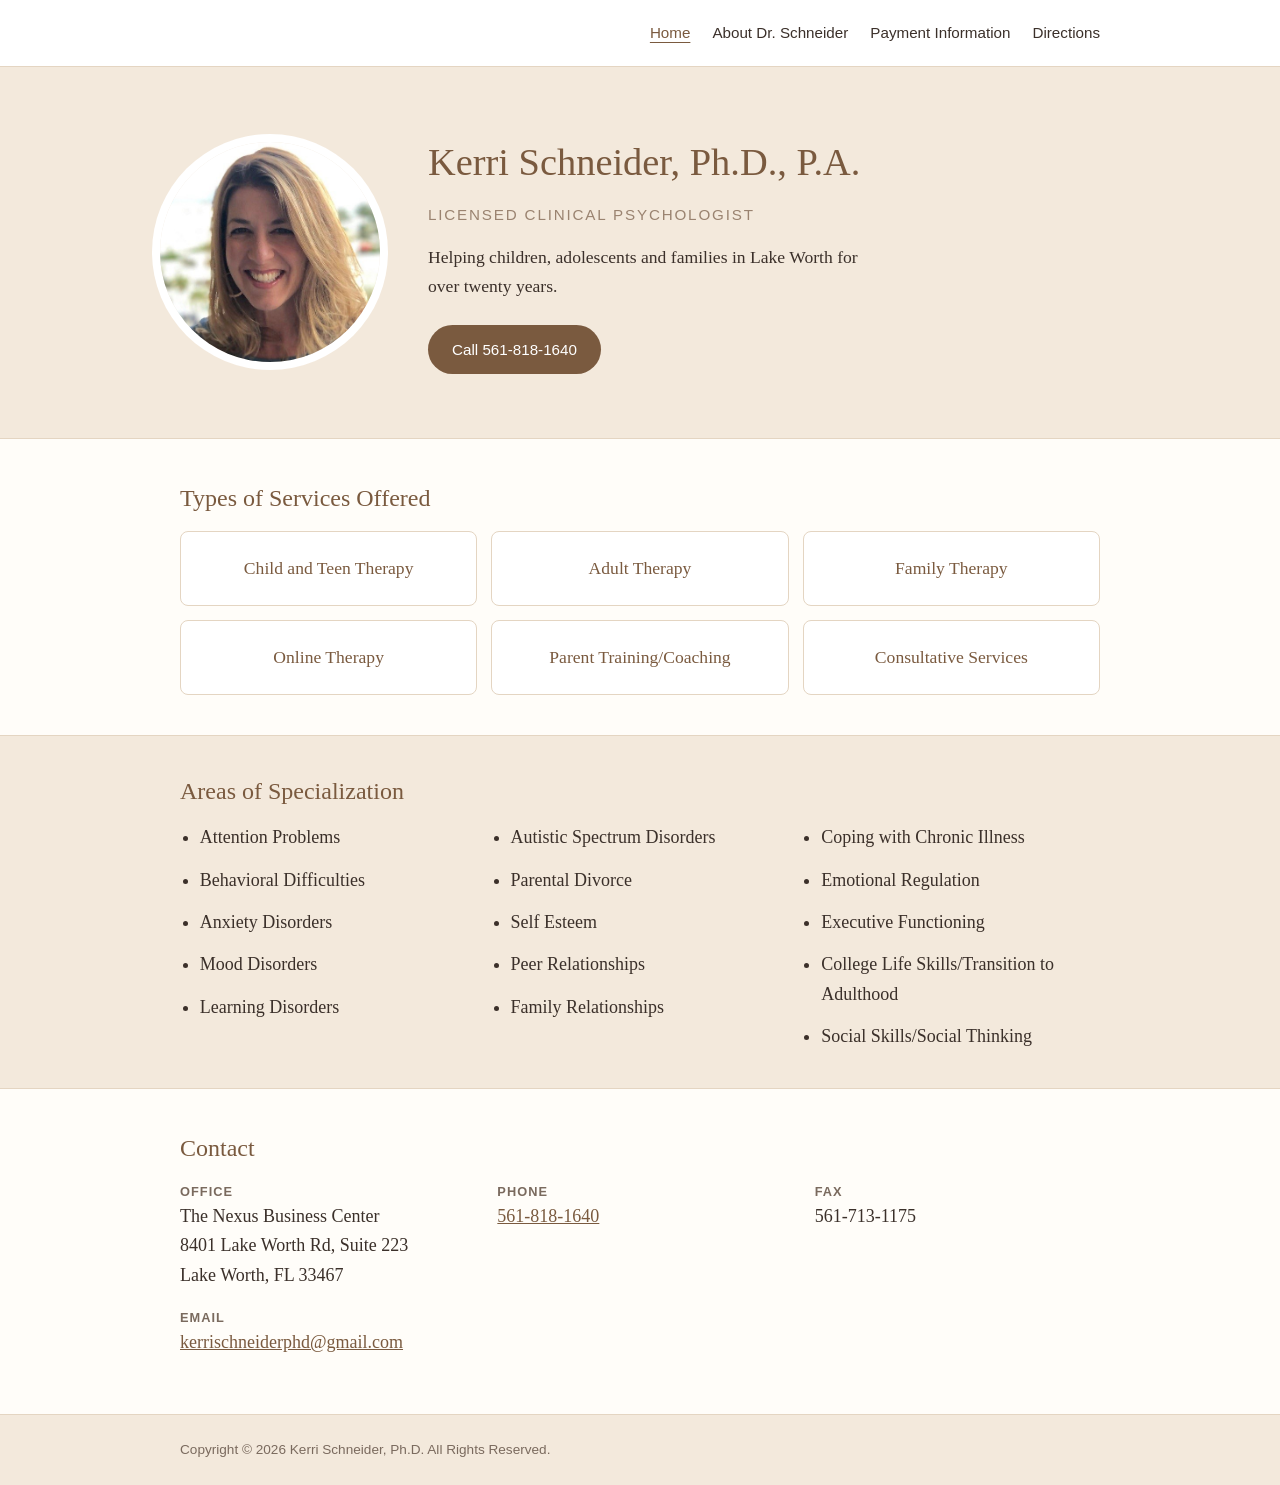
==== index.html @ f17fb15c "Home page: services tiles and specializations band Co-Authored-By: Claude Opus 5.5 (1M context) <nor" ====
<!doctype html>
<html lang="en">
<head>
<meta charset="utf-8">
<meta name="viewport" content="width=device-width, initial-scale=1">
<title>Kerri Schneider, Ph.D., P.A.</title>
<meta name="description" content="Kerri Schneider, Ph.D., P.A., licensed clinical psychologist in Lake Worth, FL, offering therapy, consultation and psychological evaluations for children, adolescents and families.">
<meta name="theme-color" content="#7a5a3f">
<link rel="stylesheet" href="style.css?v=4">
</head>
<body>
<header class="site"><div class="wrap">
<nav aria-label="Main"><ul><li><a href="" aria-current=page>Home</a></li><li><a href="about-dr-schneider/">About Dr. Schneider</a></li><li><a href="payment-information/">Payment Information</a></li><li><a href="directions/">Directions</a></li></ul></nav>
</div></header>

<section class="hero"><div class="in"><img src="images/kerri-schneider.jpg" alt="Dr. Kerri Schneider"><div><h1>Kerri Schneider, Ph.D., P.A.</h1><p class="tag">Licensed Clinical Psychologist</p><p class="sub">Helping children, adolescents and families in Lake Worth for over twenty years.</p><a class="cta" href="tel:+15618181640">Call 561-818-1640</a></div></div></section>
<main><div class="wrap">
<h2>Types of Services Offered</h2>
<ul class="svc-row"><li>Child and Teen Therapy</li><li>Adult Therapy</li><li>Family Therapy</li><li>Online Therapy</li><li>Parent Training/Coaching</li><li>Consultative Services</li></ul>
</div><section class="band"><div class="wrap"><h2>Areas of Specialization</h2><ul class="spec3"><li>Attention Problems</li><li>Behavioral Difficulties</li><li>Anxiety Disorders</li><li>Mood Disorders</li><li>Learning Disorders</li><li>Autistic Spectrum Disorders</li><li>Parental Divorce</li><li>Self Esteem</li><li>Peer Relationships</li><li>Family Relationships</li><li>Coping with Chronic Illness</li><li>Emotional Regulation</li><li>Executive Functioning</li><li>College Life Skills/Transition to Adulthood</li><li>Social Skills/Social Thinking</li></ul></div></section><div class="wrap">
<h2>Contact</h2>
<ul class="contact">
<li><strong>Office</strong>The Nexus Business Center<br>8401 Lake Worth Rd, Suite 223<br>Lake Worth, FL 33467</li>
<li><strong>Phone</strong><a href="tel:+15618181640">561-818-1640</a></li>
<li><strong>Fax</strong>561-713-1175</li>
<li><strong>Email</strong><a href="mailto:kerrischneiderphd@gmail.com">kerrischneiderphd@gmail.com</a></li>
</ul>
</div></main>
<footer><div class="wrap">Copyright &copy; <span id="y">2026</span> Kerri Schneider, Ph.D. All Rights Reserved.</div></footer>
<script>document.getElementById("y").textContent=new Date().getFullYear()</script>
</body>
</html>
---- style.css ----
:root{--blue:#7a5a3f;--blue-dark:#5e4430;--ink:#3b302a;--muted:#7a6a5e;--bg:#fffdf9;--soft:#f3e9dc;--line:#e4d5c2}
*{box-sizing:border-box}
html{-webkit-text-size-adjust:100%}
body{margin:0;font-family:Georgia,"Times New Roman",serif;color:var(--ink);background:var(--bg);line-height:1.65;font-size:18px}
a{color:var(--blue)}
a:hover{color:var(--blue-dark)}
.wrap{max-width:960px;margin:0 auto;padding:0 20px}
header.site{border-bottom:1px solid var(--line);background:#fff}
header.site .wrap{display:flex;flex-wrap:wrap;align-items:center;justify-content:space-between;gap:12px;padding-top:18px;padding-bottom:18px}
.brand{font-size:1.35rem;font-weight:bold;color:var(--blue);text-decoration:none}
nav{margin-left:auto}
nav ul{list-style:none;margin:0;padding:0;display:flex;flex-wrap:wrap;gap:4px 22px}
nav a{font-family:Helvetica,Arial,sans-serif;font-size:.95rem;text-decoration:none;color:var(--ink)}
nav a[aria-current=page],nav a:hover{color:var(--blue);text-decoration:underline;text-underline-offset:4px}
.hero{background:var(--soft);color:var(--ink);padding:64px 20px;border-bottom:1px solid var(--line)}
.hero .in{max-width:960px;margin:0 auto;display:flex;align-items:center;gap:48px}
.hero img{width:220px;height:220px;flex:none;border-radius:50%;object-fit:cover;box-shadow:0 0 0 8px #fff}
.hero h1{margin:0 0 8px;font-size:2.4rem;font-weight:normal;color:var(--blue)}
.hero .tag{margin:0;font-family:Helvetica,Arial,sans-serif;letter-spacing:.12em;text-transform:uppercase;font-size:.95rem;color:#9a8370}
.hero .sub{font-size:1.1rem;margin:16px 0 24px;max-width:460px}
.cta{display:inline-block;background:var(--blue);color:#fff;text-decoration:none;padding:12px 24px;border-radius:999px;font-family:Helvetica,Arial,sans-serif;font-size:.95rem}
.cta:hover{background:var(--blue-dark);color:#fff}
.page-title{background:var(--soft);border-bottom:1px solid var(--line);padding:40px 0}
.page-title h1{margin:0;font-weight:normal;font-size:2rem;color:var(--blue)}
main{padding:40px 0 56px}
h2{color:var(--blue);font-weight:normal;font-size:1.5rem;margin:2em 0 .5em}
h2:first-child{margin-top:0}
.cards{display:grid;grid-template-columns:repeat(auto-fit,minmax(260px,1fr));gap:24px}
.card{background:var(--soft);border:1px solid var(--line);border-radius:8px;padding:24px}
.card h3{margin-top:0;color:var(--blue);font-weight:normal;font-size:1.25rem}
.contact{display:grid;grid-template-columns:repeat(auto-fit,minmax(220px,1fr));gap:16px 32px;margin:0;padding:0;list-style:none}
.contact strong{display:block;font-family:Helvetica,Arial,sans-serif;font-size:.8rem;letter-spacing:.08em;text-transform:uppercase;color:var(--muted)}
.about{display:flex;flex-wrap:wrap;gap:32px;align-items:flex-start}
.about img{width:260px;max-width:100%;border-radius:8px}
.about .text{flex:1 1 320px}
.resources ul{padding-left:1.2em}
.resources li{margin:.4em 0}
.resources li span{display:block;font-size:.9rem;word-break:break-word}
.btn{display:inline-block;background:var(--blue);color:#fff;text-decoration:none;padding:10px 20px;border-radius:6px;font-family:Helvetica,Arial,sans-serif;font-size:.95rem}
.btn:hover{background:var(--blue-dark);color:#fff}
.map{width:100%;height:340px;border:0;border-radius:8px;margin-top:24px}
footer{border-top:1px solid var(--line);background:var(--soft);font-family:Helvetica,Arial,sans-serif;font-size:.85rem;color:var(--muted);padding:24px 0}
@media (max-width:600px){body{font-size:17px}.hero{padding:44px 16px}.hero .in{flex-direction:column;text-align:center;gap:24px}.hero img{width:170px;height:170px}.hero h1{font-size:1.9rem}.wrap{padding:0 16px}}

.svc-row{list-style:none;padding:0;margin:0;display:grid;grid-template-columns:repeat(3,1fr);gap:14px}
.svc-row li{display:flex;align-items:center;justify-content:center;text-align:center;border:1px solid var(--line);border-radius:8px;padding:22px 12px;font-size:1.1rem;color:var(--blue);background:#fff}
.band{background:var(--soft);border-top:1px solid var(--line);border-bottom:1px solid var(--line);padding:36px 0;margin:40px 0}
.band h2{margin-top:0}
.spec3{columns:3;column-gap:32px;margin:0;padding-left:1.1em}.spec3 li{margin:0 0 .7em;break-inside:avoid}
@media(max-width:760px){.svc-row{grid-template-columns:1fr 1fr}.spec3{columns:1}}
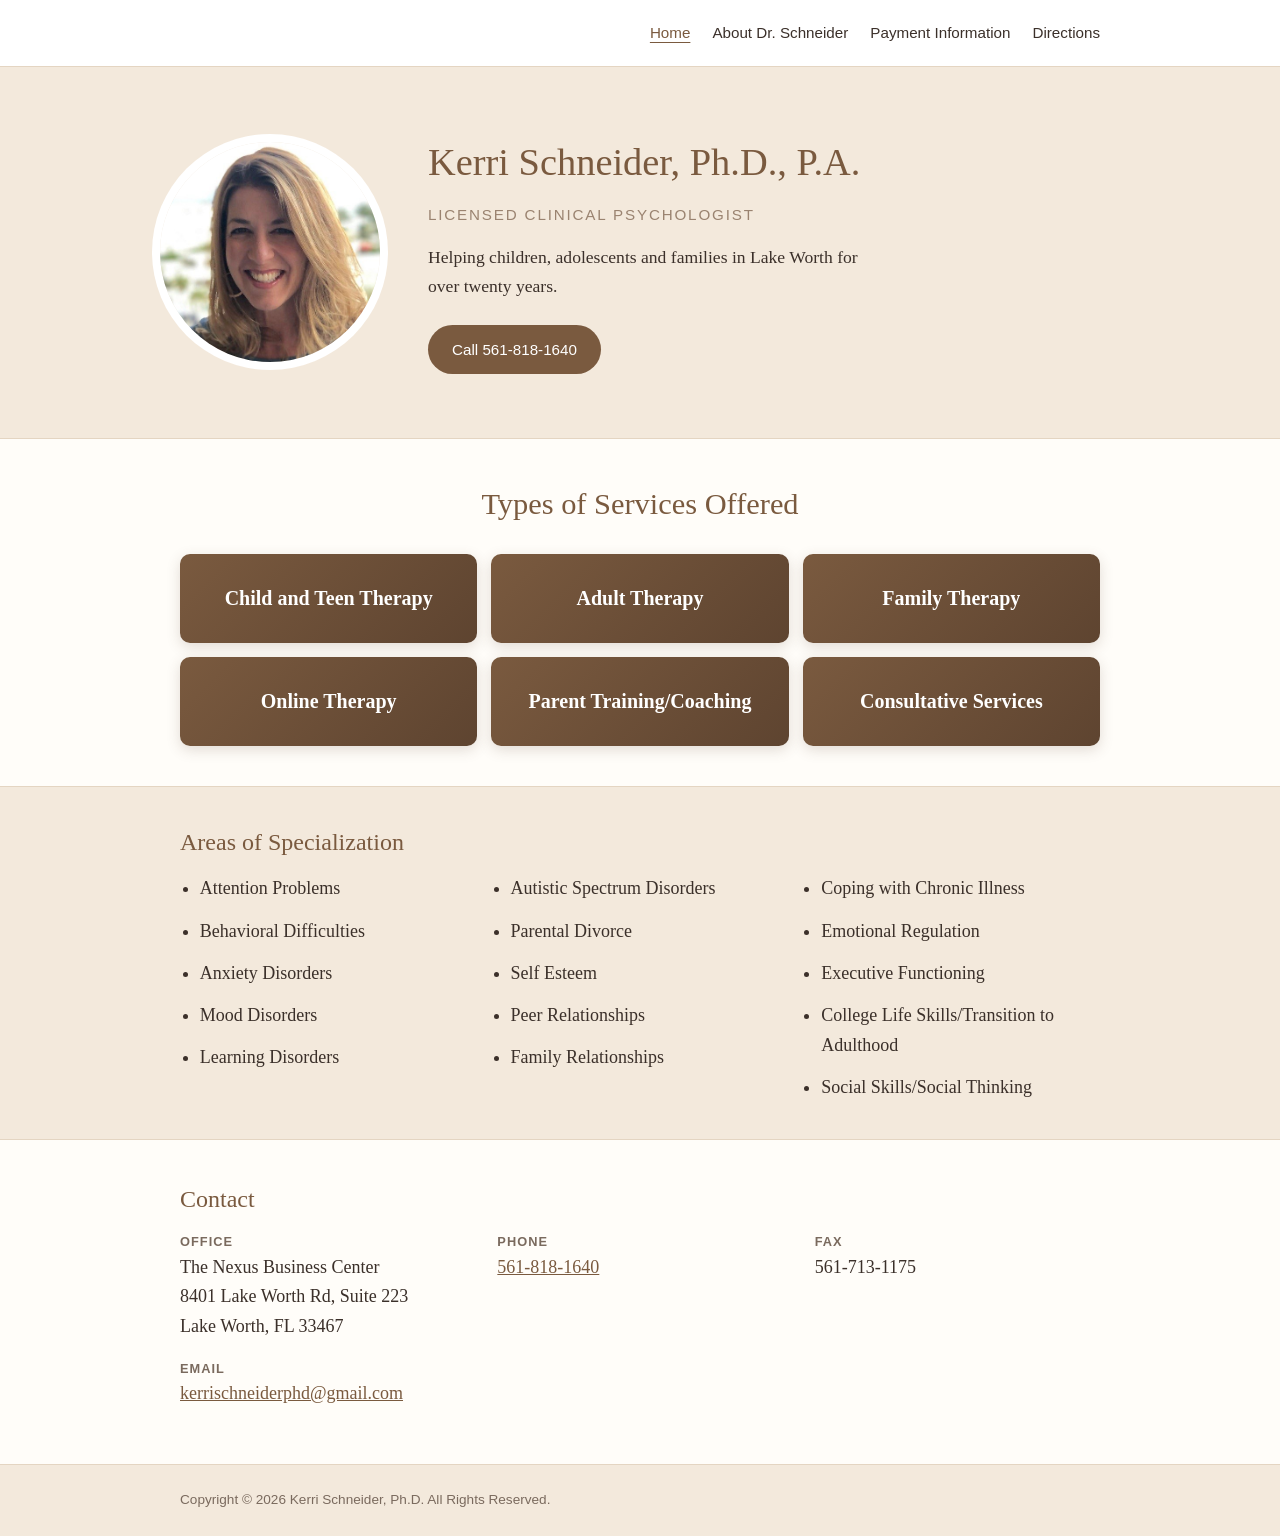
==== commit c07714b9: "Emphasize Types of Services tiles Co-Authored-By: Claude Opus 5.5 (1M context) <noreply@anthropic.co" ====
--- a/index.html
+++ b/index.html
@@ -6,7 +6,7 @@
 <title>Kerri Schneider, Ph.D., P.A.</title>
 <meta name="description" content="Kerri Schneider, Ph.D., P.A., licensed clinical psychologist in Lake Worth, FL, offering therapy, consultation and psychological evaluations for children, adolescents and families.">
 <meta name="theme-color" content="#7a5a3f">
-<link rel="stylesheet" href="style.css?v=4">
+<link rel="stylesheet" href="style.css?v=5">
 </head>
 <body>
 <header class="site"><div class="wrap">
@@ -15,7 +15,7 @@
 
 <section class="hero"><div class="in"><img src="images/kerri-schneider.jpg" alt="Dr. Kerri Schneider"><div><h1>Kerri Schneider, Ph.D., P.A.</h1><p class="tag">Licensed Clinical Psychologist</p><p class="sub">Helping children, adolescents and families in Lake Worth for over twenty years.</p><a class="cta" href="tel:+15618181640">Call 561-818-1640</a></div></div></section>
 <main><div class="wrap">
-<h2>Types of Services Offered</h2>
+<h2 class="svc-head">Types of Services Offered</h2>
 <ul class="svc-row"><li>Child and Teen Therapy</li><li>Adult Therapy</li><li>Family Therapy</li><li>Online Therapy</li><li>Parent Training/Coaching</li><li>Consultative Services</li></ul>
 </div><section class="band"><div class="wrap"><h2>Areas of Specialization</h2><ul class="spec3"><li>Attention Problems</li><li>Behavioral Difficulties</li><li>Anxiety Disorders</li><li>Mood Disorders</li><li>Learning Disorders</li><li>Autistic Spectrum Disorders</li><li>Parental Divorce</li><li>Self Esteem</li><li>Peer Relationships</li><li>Family Relationships</li><li>Coping with Chronic Illness</li><li>Emotional Regulation</li><li>Executive Functioning</li><li>College Life Skills/Transition to Adulthood</li><li>Social Skills/Social Thinking</li></ul></div></section><div class="wrap">
 <h2>Contact</h2>
--- a/style.css
+++ b/style.css
@@ -43,7 +43,8 @@
 @media (max-width:600px){body{font-size:17px}.hero{padding:44px 16px}.hero .in{flex-direction:column;text-align:center;gap:24px}.hero img{width:170px;height:170px}.hero h1{font-size:1.9rem}.wrap{padding:0 16px}}
 
 .svc-row{list-style:none;padding:0;margin:0;display:grid;grid-template-columns:repeat(3,1fr);gap:14px}
-.svc-row li{display:flex;align-items:center;justify-content:center;text-align:center;border:1px solid var(--line);border-radius:8px;padding:22px 12px;font-size:1.1rem;color:var(--blue);background:#fff}
+.svc-row li{display:flex;align-items:center;justify-content:center;text-align:center;border-radius:10px;padding:28px 14px;font-size:1.25rem;font-weight:bold;color:#fff;background:linear-gradient(135deg,var(--blue),var(--blue-dark));box-shadow:0 4px 14px rgba(94,68,48,.18)}
+.svc-head{font-size:1.9rem!important;text-align:center;margin-bottom:.8em!important}
 .band{background:var(--soft);border-top:1px solid var(--line);border-bottom:1px solid var(--line);padding:36px 0;margin:40px 0}
 .band h2{margin-top:0}
 .spec3{columns:3;column-gap:32px;margin:0;padding-left:1.1em}.spec3 li{margin:0 0 .7em;break-inside:avoid}
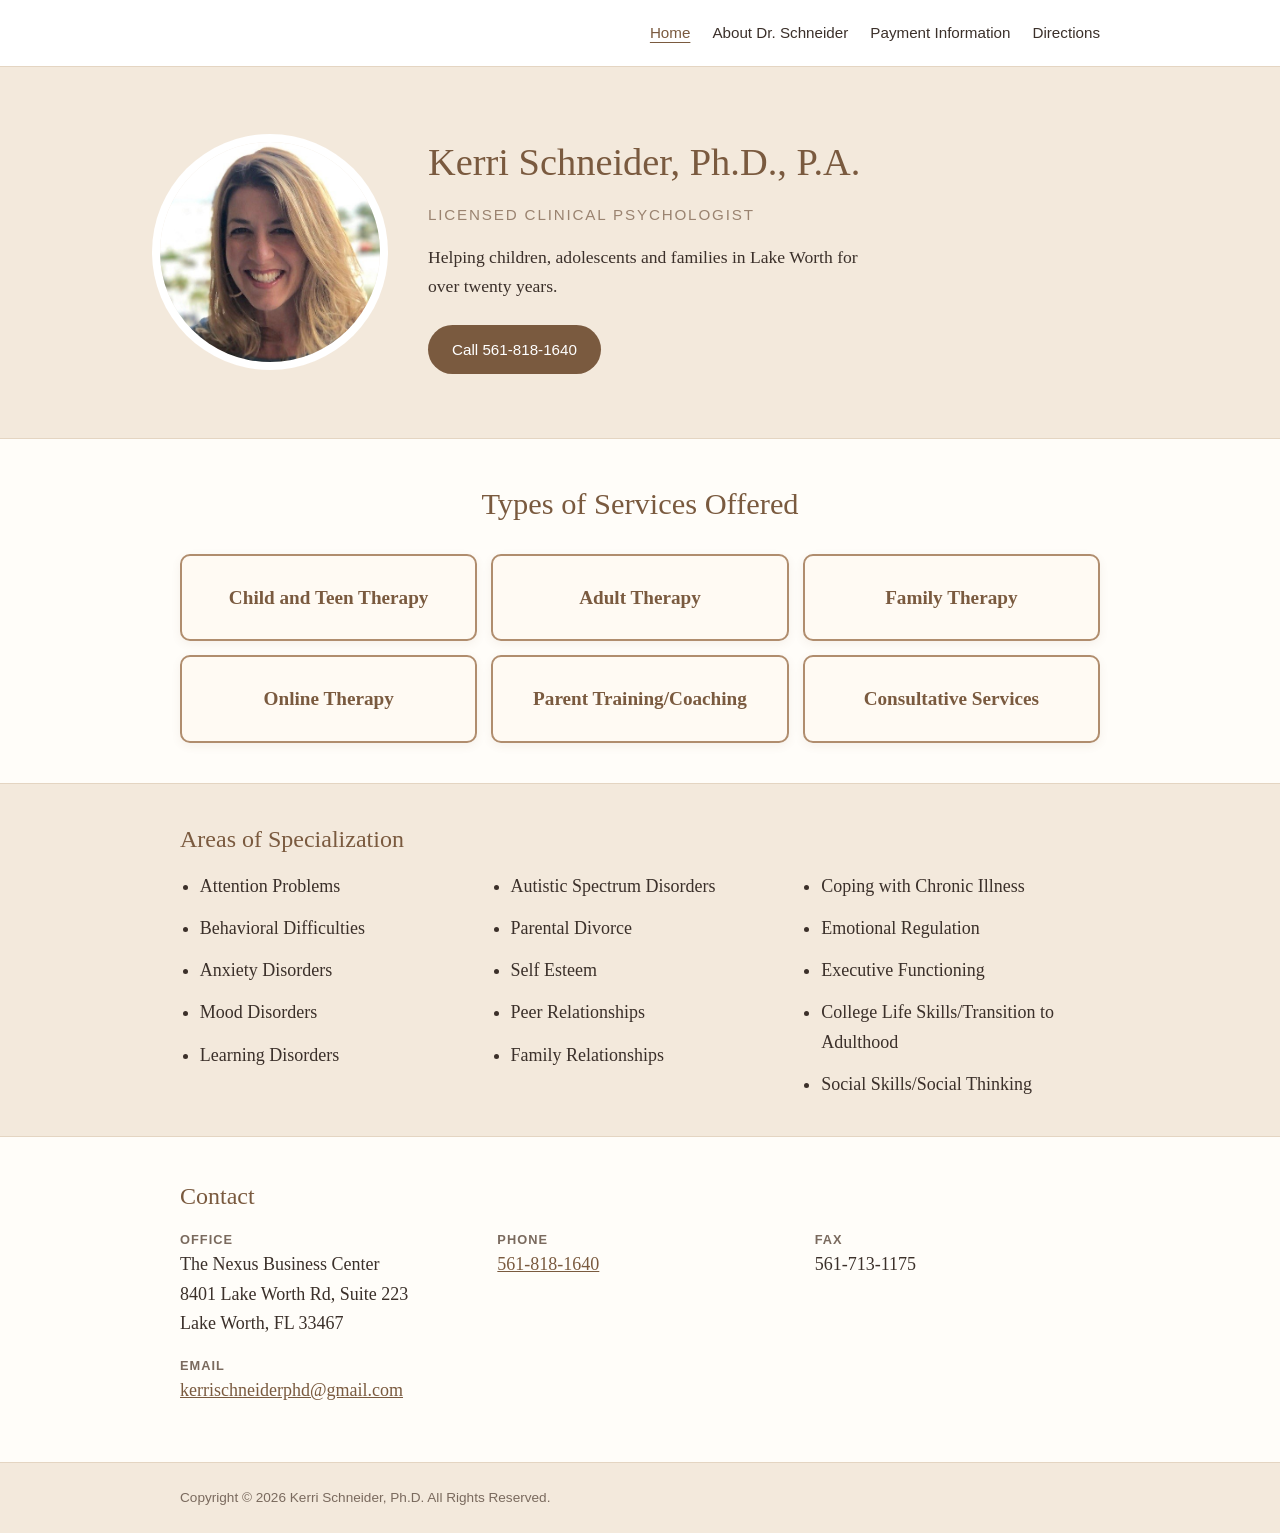
==== commit f760eef4: "Outlined service tiles instead of solid brown Co-Authored-By: Claude Opus 5.5 (1M context) <noreply@" ====
--- a/index.html
+++ b/index.html
@@ -6,7 +6,7 @@
 <title>Kerri Schneider, Ph.D., P.A.</title>
 <meta name="description" content="Kerri Schneider, Ph.D., P.A., licensed clinical psychologist in Lake Worth, FL, offering therapy, consultation and psychological evaluations for children, adolescents and families.">
 <meta name="theme-color" content="#7a5a3f">
-<link rel="stylesheet" href="style.css?v=5">
+<link rel="stylesheet" href="style.css?v=6">
 </head>
 <body>
 <header class="site"><div class="wrap">
--- a/style.css
+++ b/style.css
@@ -43,7 +43,7 @@
 @media (max-width:600px){body{font-size:17px}.hero{padding:44px 16px}.hero .in{flex-direction:column;text-align:center;gap:24px}.hero img{width:170px;height:170px}.hero h1{font-size:1.9rem}.wrap{padding:0 16px}}
 
 .svc-row{list-style:none;padding:0;margin:0;display:grid;grid-template-columns:repeat(3,1fr);gap:14px}
-.svc-row li{display:flex;align-items:center;justify-content:center;text-align:center;border-radius:10px;padding:28px 14px;font-size:1.25rem;font-weight:bold;color:#fff;background:linear-gradient(135deg,var(--blue),var(--blue-dark));box-shadow:0 4px 14px rgba(94,68,48,.18)}
+.svc-row li{display:flex;align-items:center;justify-content:center;text-align:center;border:2px solid #b08d6e;border-radius:10px;padding:26px 14px;font-size:1.2rem;font-weight:bold;color:var(--blue);background:#fffaf3;box-shadow:0 3px 10px rgba(122,90,63,.08)}
 .svc-head{font-size:1.9rem!important;text-align:center;margin-bottom:.8em!important}
 .band{background:var(--soft);border-top:1px solid var(--line);border-bottom:1px solid var(--line);padding:36px 0;margin:40px 0}
 .band h2{margin-top:0}
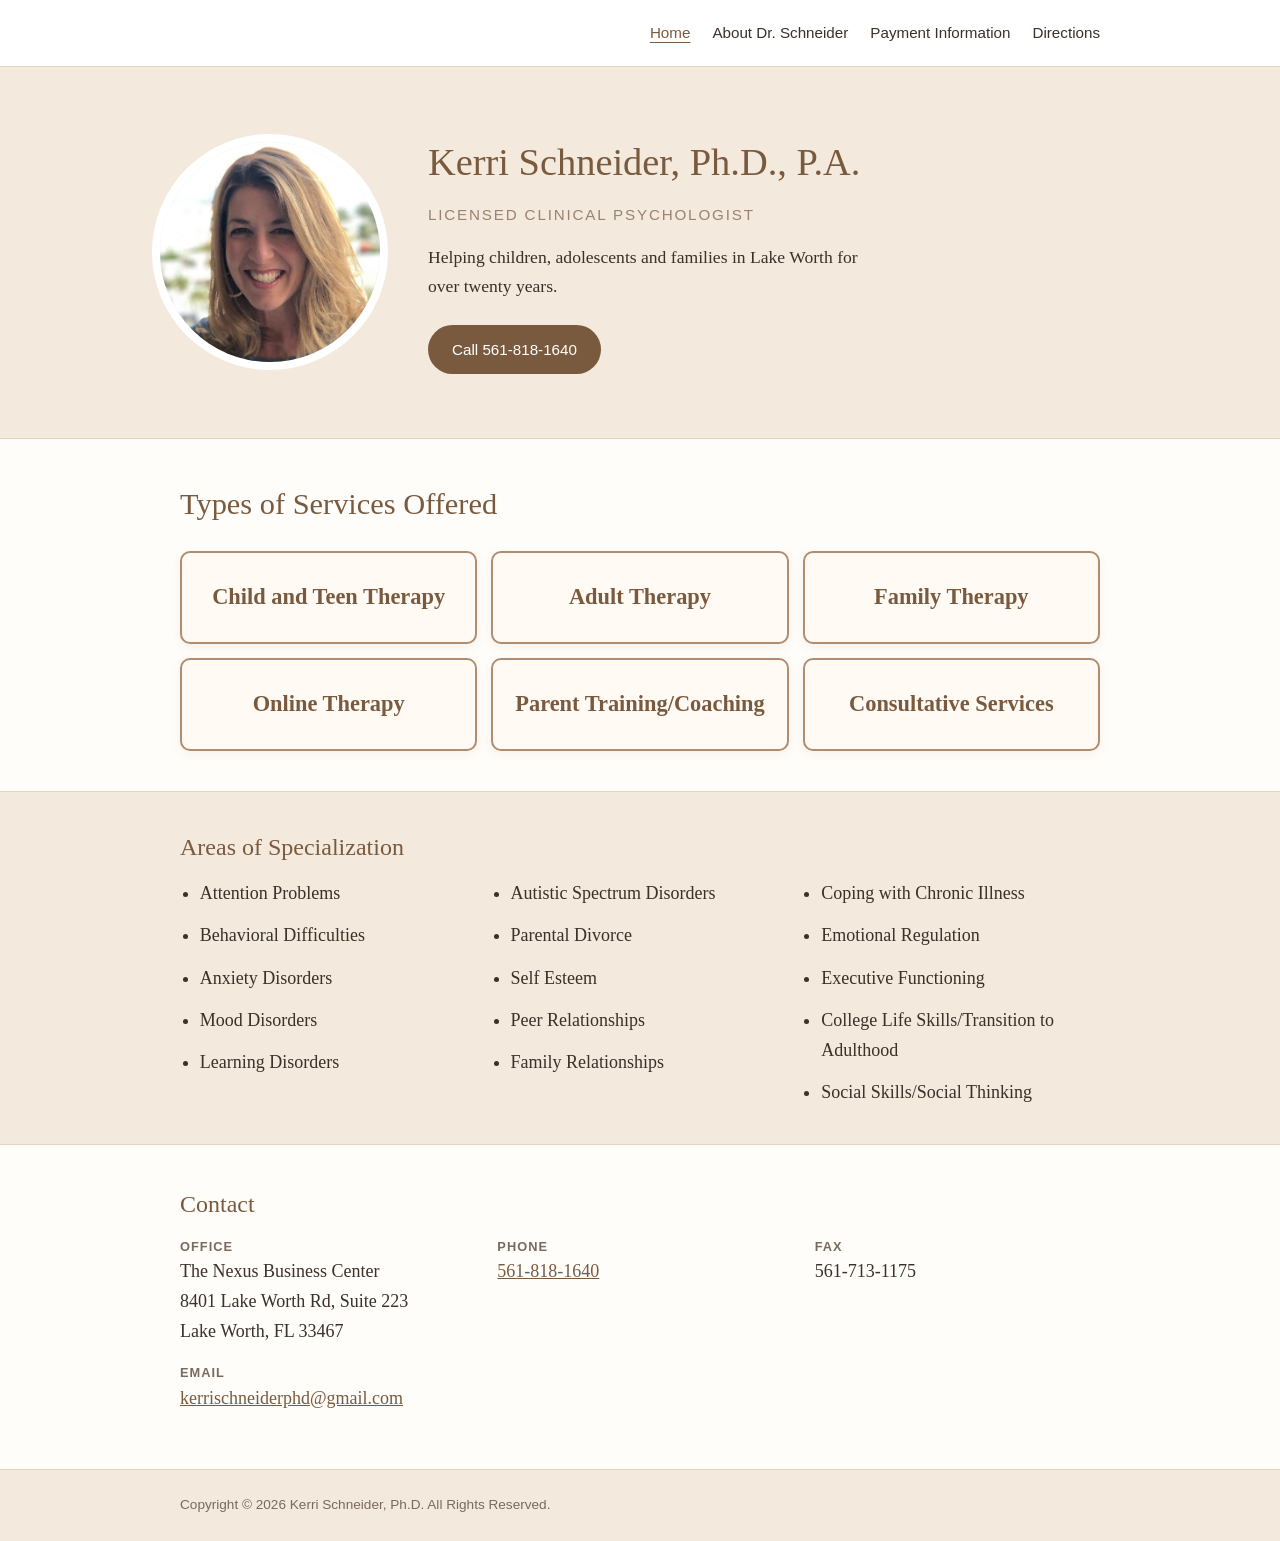
==== commit 94085354: "Bigger service tile text, left-aligned heading Co-Authored-By: Claude Opus 5.5 (1M context) <noreply" ====
--- a/index.html
+++ b/index.html
@@ -6,7 +6,7 @@
 <title>Kerri Schneider, Ph.D., P.A.</title>
 <meta name="description" content="Kerri Schneider, Ph.D., P.A., licensed clinical psychologist in Lake Worth, FL, offering therapy, consultation and psychological evaluations for children, adolescents and families.">
 <meta name="theme-color" content="#7a5a3f">
-<link rel="stylesheet" href="style.css?v=6">
+<link rel="stylesheet" href="style.css?v=7">
 </head>
 <body>
 <header class="site"><div class="wrap">
--- a/style.css
+++ b/style.css
@@ -42,10 +42,10 @@
 footer{border-top:1px solid var(--line);background:var(--soft);font-family:Helvetica,Arial,sans-serif;font-size:.85rem;color:var(--muted);padding:24px 0}
 @media (max-width:600px){body{font-size:17px}.hero{padding:44px 16px}.hero .in{flex-direction:column;text-align:center;gap:24px}.hero img{width:170px;height:170px}.hero h1{font-size:1.9rem}.wrap{padding:0 16px}}
 
-.svc-row{list-style:none;padding:0;margin:0;display:grid;grid-template-columns:repeat(3,1fr);gap:14px}
-.svc-row li{display:flex;align-items:center;justify-content:center;text-align:center;border:2px solid #b08d6e;border-radius:10px;padding:26px 14px;font-size:1.2rem;font-weight:bold;color:var(--blue);background:#fffaf3;box-shadow:0 3px 10px rgba(122,90,63,.08)}
-.svc-head{font-size:1.9rem!important;text-align:center;margin-bottom:.8em!important}
+.svc-row{list-style:none;padding:0;margin:0;display:grid;grid-template-columns:repeat(3,minmax(0,1fr));gap:14px}
+.svc-row li{display:flex;align-items:center;justify-content:center;text-align:center;border:2px solid #b08d6e;border-radius:10px;padding:26px 14px;font-size:1.4rem;font-weight:bold;color:var(--blue);background:#fffaf3;box-shadow:0 3px 10px rgba(122,90,63,.08)}
+.svc-head{font-size:1.9rem!important;margin-bottom:.7em!important}
 .band{background:var(--soft);border-top:1px solid var(--line);border-bottom:1px solid var(--line);padding:36px 0;margin:40px 0}
 .band h2{margin-top:0}
 .spec3{columns:3;column-gap:32px;margin:0;padding-left:1.1em}.spec3 li{margin:0 0 .7em;break-inside:avoid}
-@media(max-width:760px){.svc-row{grid-template-columns:1fr 1fr}.spec3{columns:1}}
+@media(max-width:760px){.svc-row{grid-template-columns:1fr}.svc-row li{font-size:1.25rem;padding:18px 12px}.spec3{columns:1}}
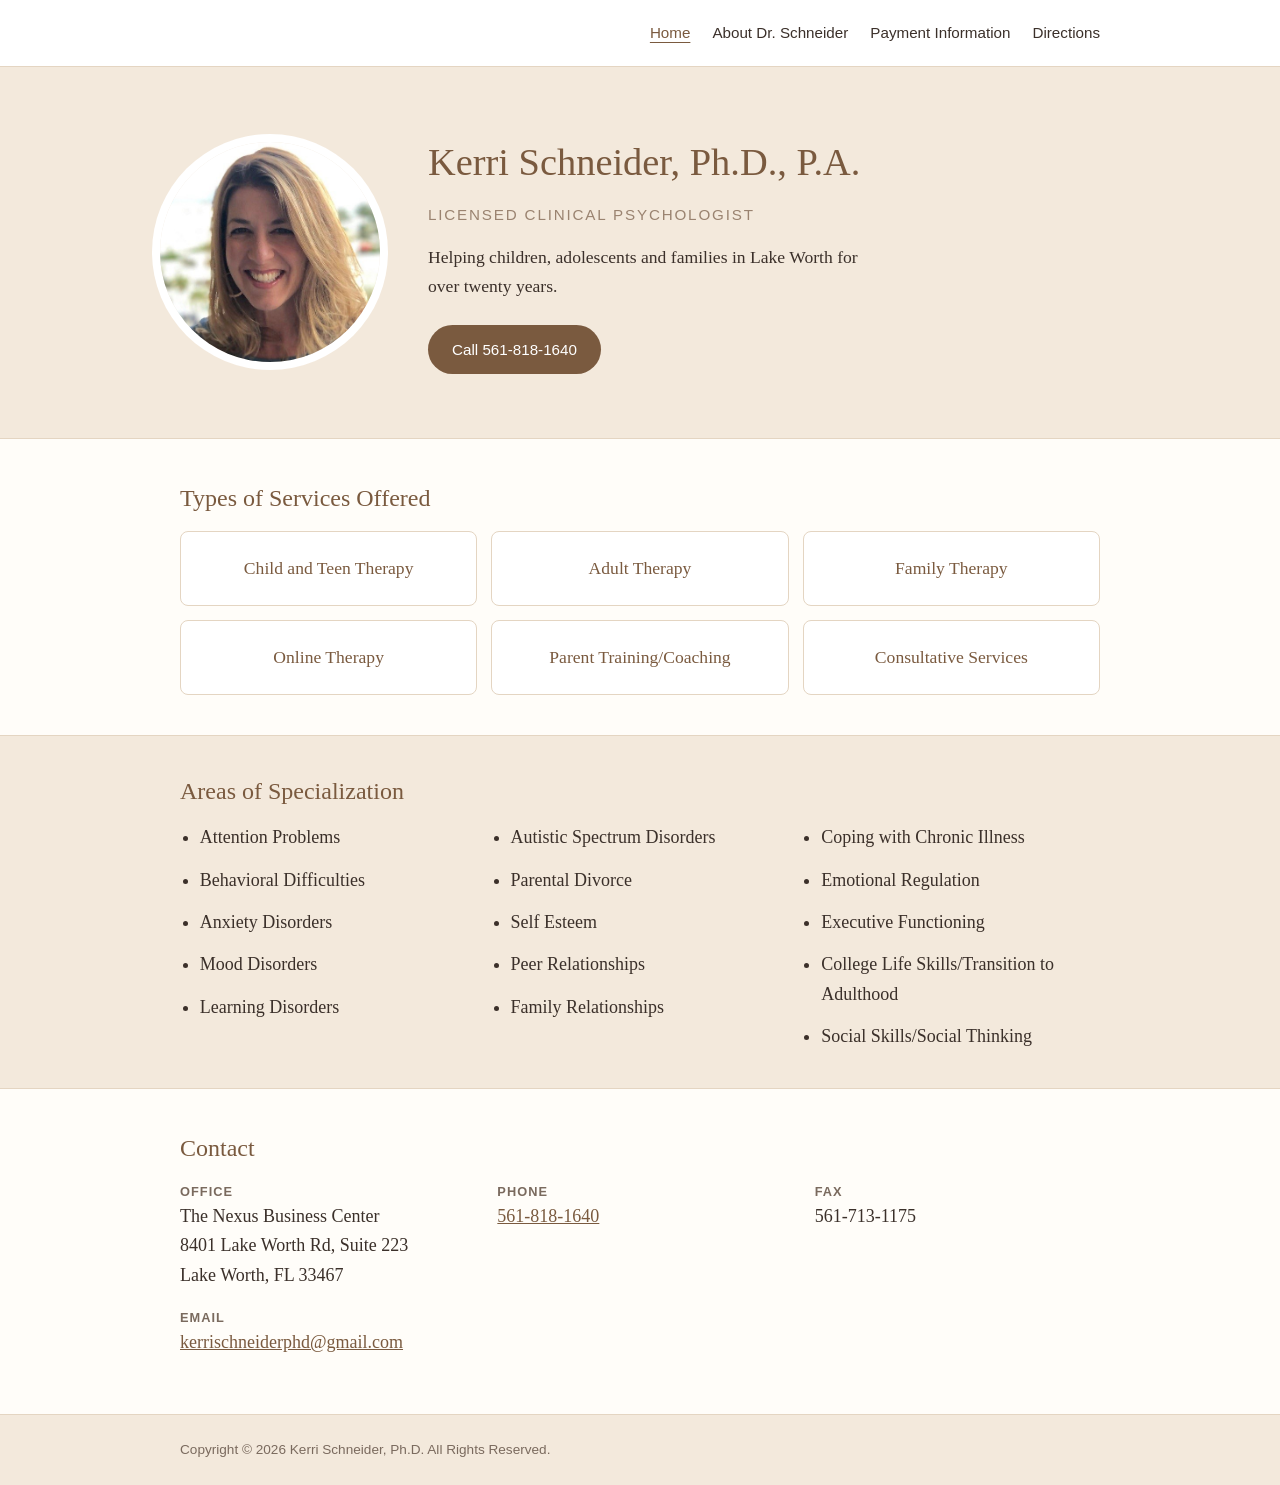
==== commit ab6dece2: "Revert services section to original layout 3 Co-Authored-By: Claude Opus 5.5 (1M context) <noreply@a" ====
--- a/index.html
+++ b/index.html
@@ -6,7 +6,7 @@
 <title>Kerri Schneider, Ph.D., P.A.</title>
 <meta name="description" content="Kerri Schneider, Ph.D., P.A., licensed clinical psychologist in Lake Worth, FL, offering therapy, consultation and psychological evaluations for children, adolescents and families.">
 <meta name="theme-color" content="#7a5a3f">
-<link rel="stylesheet" href="style.css?v=7">
+<link rel="stylesheet" href="style.css?v=8">
 </head>
 <body>
 <header class="site"><div class="wrap">
@@ -15,7 +15,7 @@
 
 <section class="hero"><div class="in"><img src="images/kerri-schneider.jpg" alt="Dr. Kerri Schneider"><div><h1>Kerri Schneider, Ph.D., P.A.</h1><p class="tag">Licensed Clinical Psychologist</p><p class="sub">Helping children, adolescents and families in Lake Worth for over twenty years.</p><a class="cta" href="tel:+15618181640">Call 561-818-1640</a></div></div></section>
 <main><div class="wrap">
-<h2 class="svc-head">Types of Services Offered</h2>
+<h2>Types of Services Offered</h2>
 <ul class="svc-row"><li>Child and Teen Therapy</li><li>Adult Therapy</li><li>Family Therapy</li><li>Online Therapy</li><li>Parent Training/Coaching</li><li>Consultative Services</li></ul>
 </div><section class="band"><div class="wrap"><h2>Areas of Specialization</h2><ul class="spec3"><li>Attention Problems</li><li>Behavioral Difficulties</li><li>Anxiety Disorders</li><li>Mood Disorders</li><li>Learning Disorders</li><li>Autistic Spectrum Disorders</li><li>Parental Divorce</li><li>Self Esteem</li><li>Peer Relationships</li><li>Family Relationships</li><li>Coping with Chronic Illness</li><li>Emotional Regulation</li><li>Executive Functioning</li><li>College Life Skills/Transition to Adulthood</li><li>Social Skills/Social Thinking</li></ul></div></section><div class="wrap">
 <h2>Contact</h2>
--- a/style.css
+++ b/style.css
@@ -42,10 +42,9 @@
 footer{border-top:1px solid var(--line);background:var(--soft);font-family:Helvetica,Arial,sans-serif;font-size:.85rem;color:var(--muted);padding:24px 0}
 @media (max-width:600px){body{font-size:17px}.hero{padding:44px 16px}.hero .in{flex-direction:column;text-align:center;gap:24px}.hero img{width:170px;height:170px}.hero h1{font-size:1.9rem}.wrap{padding:0 16px}}
 
-.svc-row{list-style:none;padding:0;margin:0;display:grid;grid-template-columns:repeat(3,minmax(0,1fr));gap:14px}
-.svc-row li{display:flex;align-items:center;justify-content:center;text-align:center;border:2px solid #b08d6e;border-radius:10px;padding:26px 14px;font-size:1.4rem;font-weight:bold;color:var(--blue);background:#fffaf3;box-shadow:0 3px 10px rgba(122,90,63,.08)}
-.svc-head{font-size:1.9rem!important;margin-bottom:.7em!important}
+.svc-row{list-style:none;padding:0;margin:0;display:grid;grid-template-columns:repeat(3,1fr);gap:14px}
+.svc-row li{display:flex;align-items:center;justify-content:center;text-align:center;border:1px solid var(--line);border-radius:8px;padding:22px 12px;font-size:1.1rem;color:var(--blue);background:#fff}
 .band{background:var(--soft);border-top:1px solid var(--line);border-bottom:1px solid var(--line);padding:36px 0;margin:40px 0}
 .band h2{margin-top:0}
 .spec3{columns:3;column-gap:32px;margin:0;padding-left:1.1em}.spec3 li{margin:0 0 .7em;break-inside:avoid}
-@media(max-width:760px){.svc-row{grid-template-columns:1fr}.svc-row li{font-size:1.25rem;padding:18px 12px}.spec3{columns:1}}
+@media(max-width:760px){.svc-row{grid-template-columns:1fr 1fr}.spec3{columns:1}}
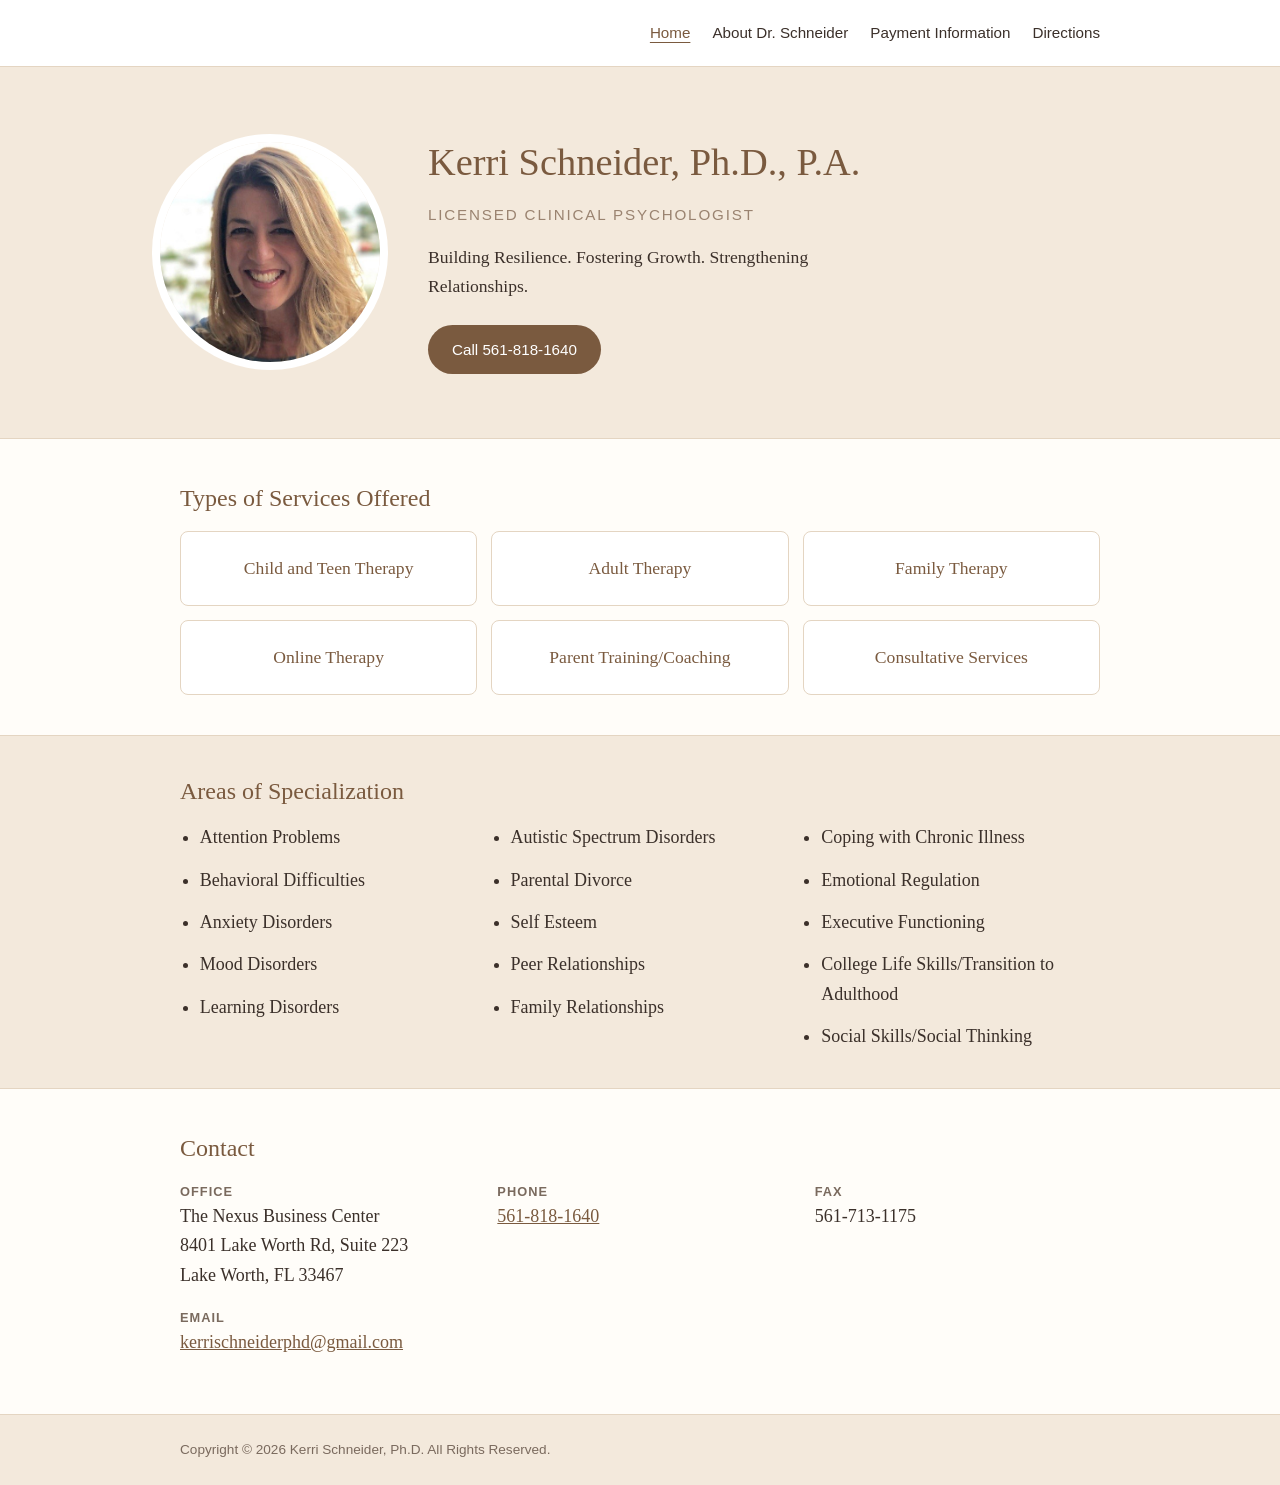
==== commit adbf8784: "New home page tagline Co-Authored-By: Claude Opus 5.5 (1M context) <noreply@anthropic.com> Claude-Se" ====
--- a/index.html
+++ b/index.html
@@ -3,9 +3,16 @@
 <head>
 <meta charset="utf-8">
 <meta name="viewport" content="width=device-width, initial-scale=1">
-<title>Kerri Schneider, Ph.D., P.A.</title>
-<meta name="description" content="Kerri Schneider, Ph.D., P.A., licensed clinical psychologist in Lake Worth, FL, offering therapy, consultation and psychological evaluations for children, adolescents and families.">
+<title>Child &amp; Family Psychologist in Lake Worth, FL | Kerri Schneider, Ph.D.</title>
+<meta name="description" content="Kerri Schneider, Ph.D., licensed clinical psychologist in Lake Worth, FL. Child, teen, adult and family therapy, online therapy, parent coaching and consultation.">
 <meta name="theme-color" content="#7a5a3f">
+<link rel="canonical" href="https://kerrischneiderphd.com/">
+<meta property="og:type" content="website">
+<meta property="og:title" content="Child &amp; Family Psychologist in Lake Worth, FL | Kerri Schneider, Ph.D.">
+<meta property="og:description" content="Kerri Schneider, Ph.D., licensed clinical psychologist in Lake Worth, FL. Child, teen, adult and family therapy, online therapy, parent coaching and consultation.">
+<meta property="og:url" content="https://kerrischneiderphd.com/">
+<meta property="og:image" content="https://kerrischneiderphd.com/images/kerri-schneider.jpg">
+<script type="application/ld+json">{"@context": "https://schema.org", "@type": "Psychologist", "name": "Kerri Schneider, Ph.D., P.A.", "url": "https://kerrischneiderphd.com/", "image": "https://kerrischneiderphd.com/images/kerri-schneider.jpg", "telephone": "+1-561-818-1640", "faxNumber": "+1-561-713-1175", "email": "kerrischneiderphd@gmail.com", "address": {"@type": "PostalAddress", "streetAddress": "8401 Lake Worth Rd, Suite 223", "addressLocality": "Lake Worth", "addressRegion": "FL", "postalCode": "33467", "addressCountry": "US"}, "areaServed": "Palm Beach County, FL", "paymentAccepted": "Cash, Check, Credit Card", "knowsAbout": ["Child and Teen Therapy", "Adult Therapy", "Family Therapy", "Online Therapy", "Parent Training/Coaching", "ADHD", "Anxiety", "Autism Spectrum Disorders", "Learning Disorders", "Executive Functioning"]}</script>
 <link rel="stylesheet" href="style.css?v=8">
 </head>
 <body>
@@ -13,7 +20,7 @@
 <nav aria-label="Main"><ul><li><a href="" aria-current=page>Home</a></li><li><a href="about-dr-schneider/">About Dr. Schneider</a></li><li><a href="payment-information/">Payment Information</a></li><li><a href="directions/">Directions</a></li></ul></nav>
 </div></header>
 
-<section class="hero"><div class="in"><img src="images/kerri-schneider.jpg" alt="Dr. Kerri Schneider"><div><h1>Kerri Schneider, Ph.D., P.A.</h1><p class="tag">Licensed Clinical Psychologist</p><p class="sub">Helping children, adolescents and families in Lake Worth for over twenty years.</p><a class="cta" href="tel:+15618181640">Call 561-818-1640</a></div></div></section>
+<section class="hero"><div class="in"><img src="images/kerri-schneider.jpg" alt="Dr. Kerri Schneider"><div><h1>Kerri Schneider, Ph.D., P.A.</h1><p class="tag">Licensed Clinical Psychologist</p><p class="sub">Building Resilience. Fostering Growth. Strengthening Relationships.</p><a class="cta" href="tel:+15618181640">Call 561-818-1640</a></div></div></section>
 <main><div class="wrap">
 <h2>Types of Services Offered</h2>
 <ul class="svc-row"><li>Child and Teen Therapy</li><li>Adult Therapy</li><li>Family Therapy</li><li>Online Therapy</li><li>Parent Training/Coaching</li><li>Consultative Services</li></ul>
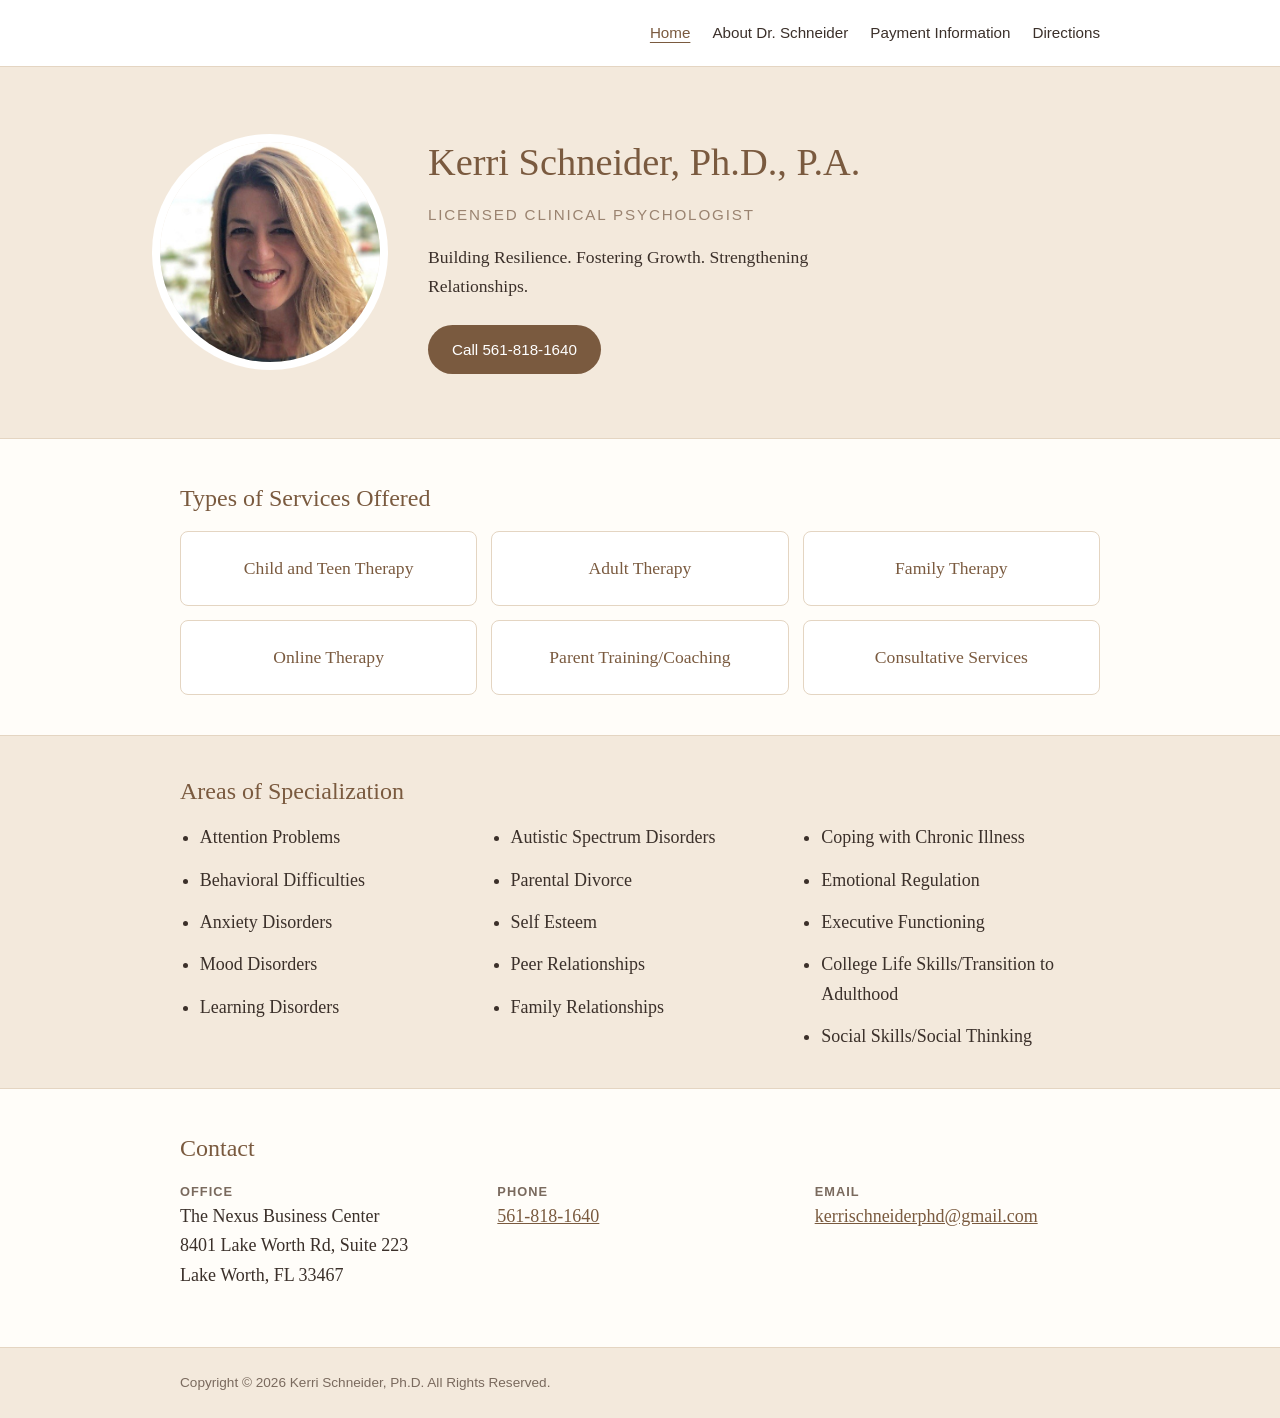
==== commit c37512b5: "Home page: drop fax from contact row (still on Directions) Co-Authored-By: Claude Opus 5.5 (1M conte" ====
--- a/index.html
+++ b/index.html
@@ -29,7 +29,6 @@
 <ul class="contact">
 <li><strong>Office</strong>The Nexus Business Center<br>8401 Lake Worth Rd, Suite 223<br>Lake Worth, FL 33467</li>
 <li><strong>Phone</strong><a href="tel:+15618181640">561-818-1640</a></li>
-<li><strong>Fax</strong>561-713-1175</li>
 <li><strong>Email</strong><a href="mailto:kerrischneiderphd@gmail.com">kerrischneiderphd@gmail.com</a></li>
 </ul>
 </div></main>
